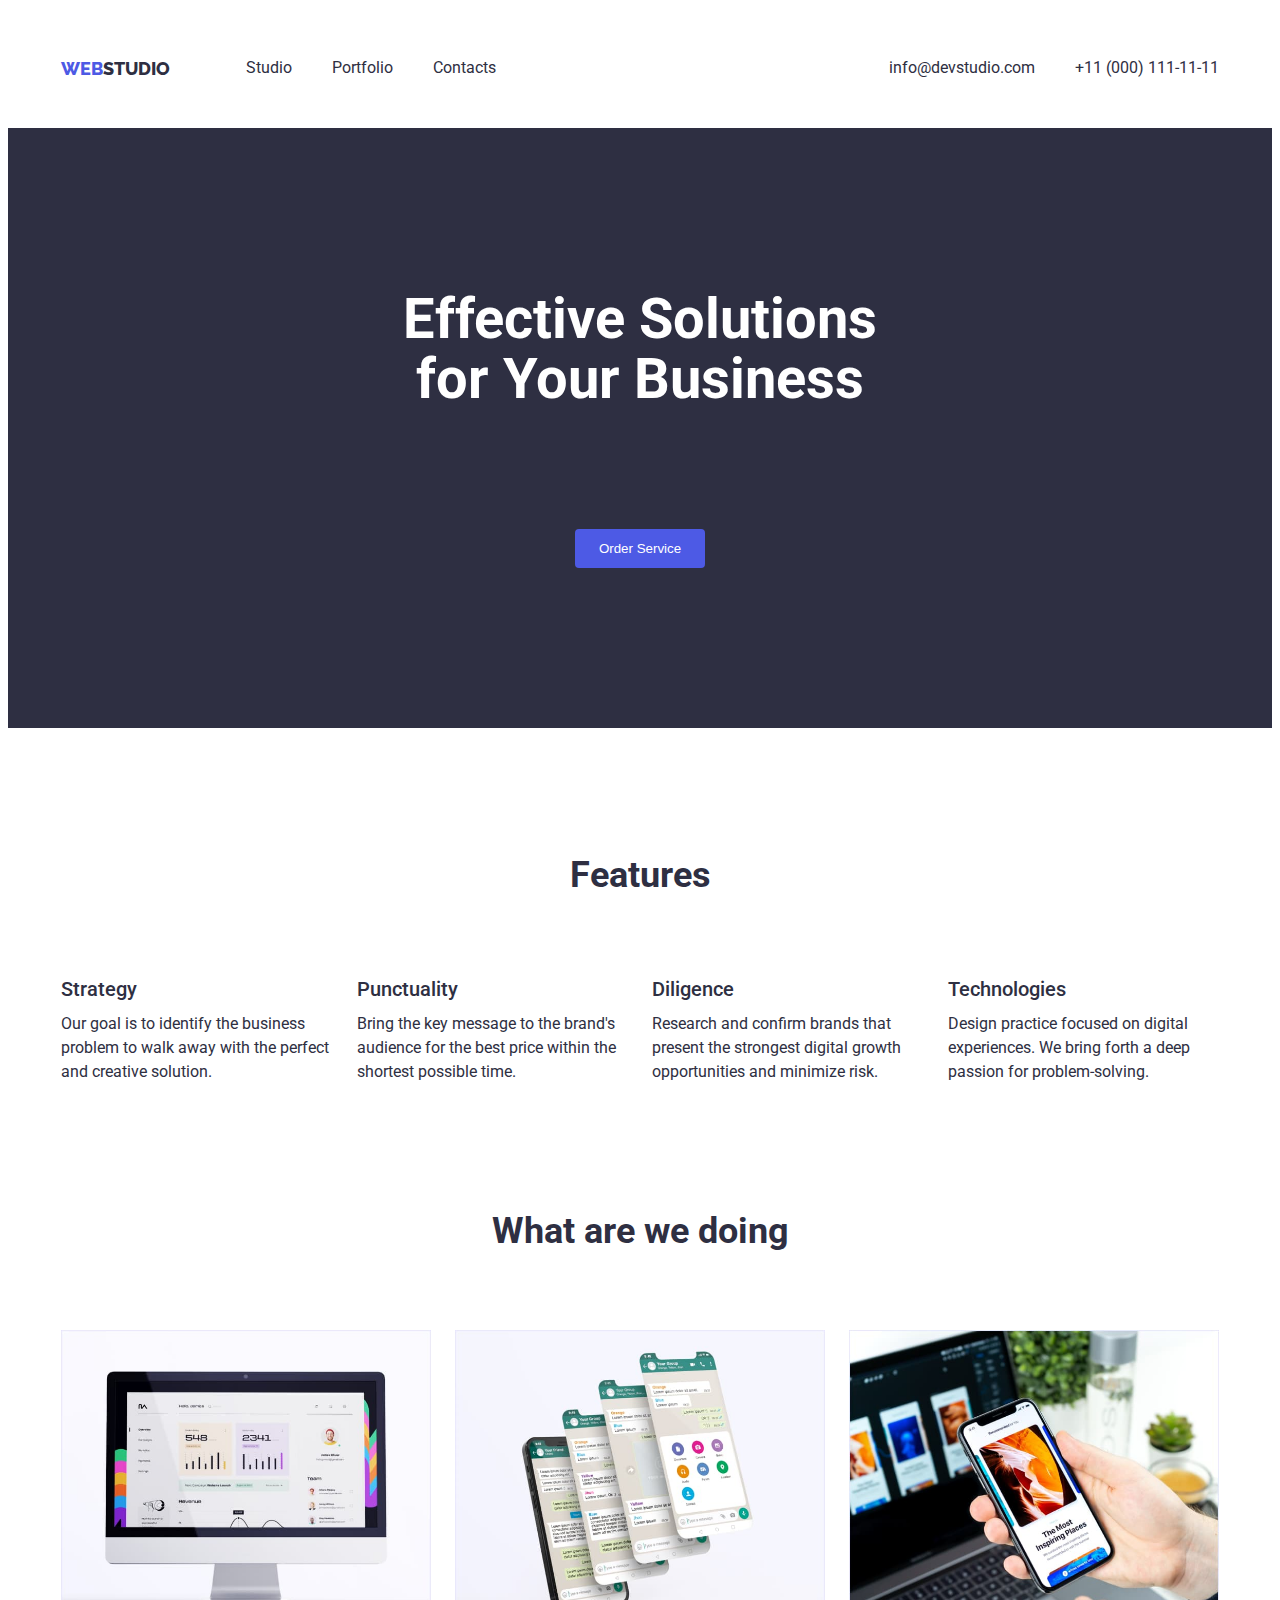
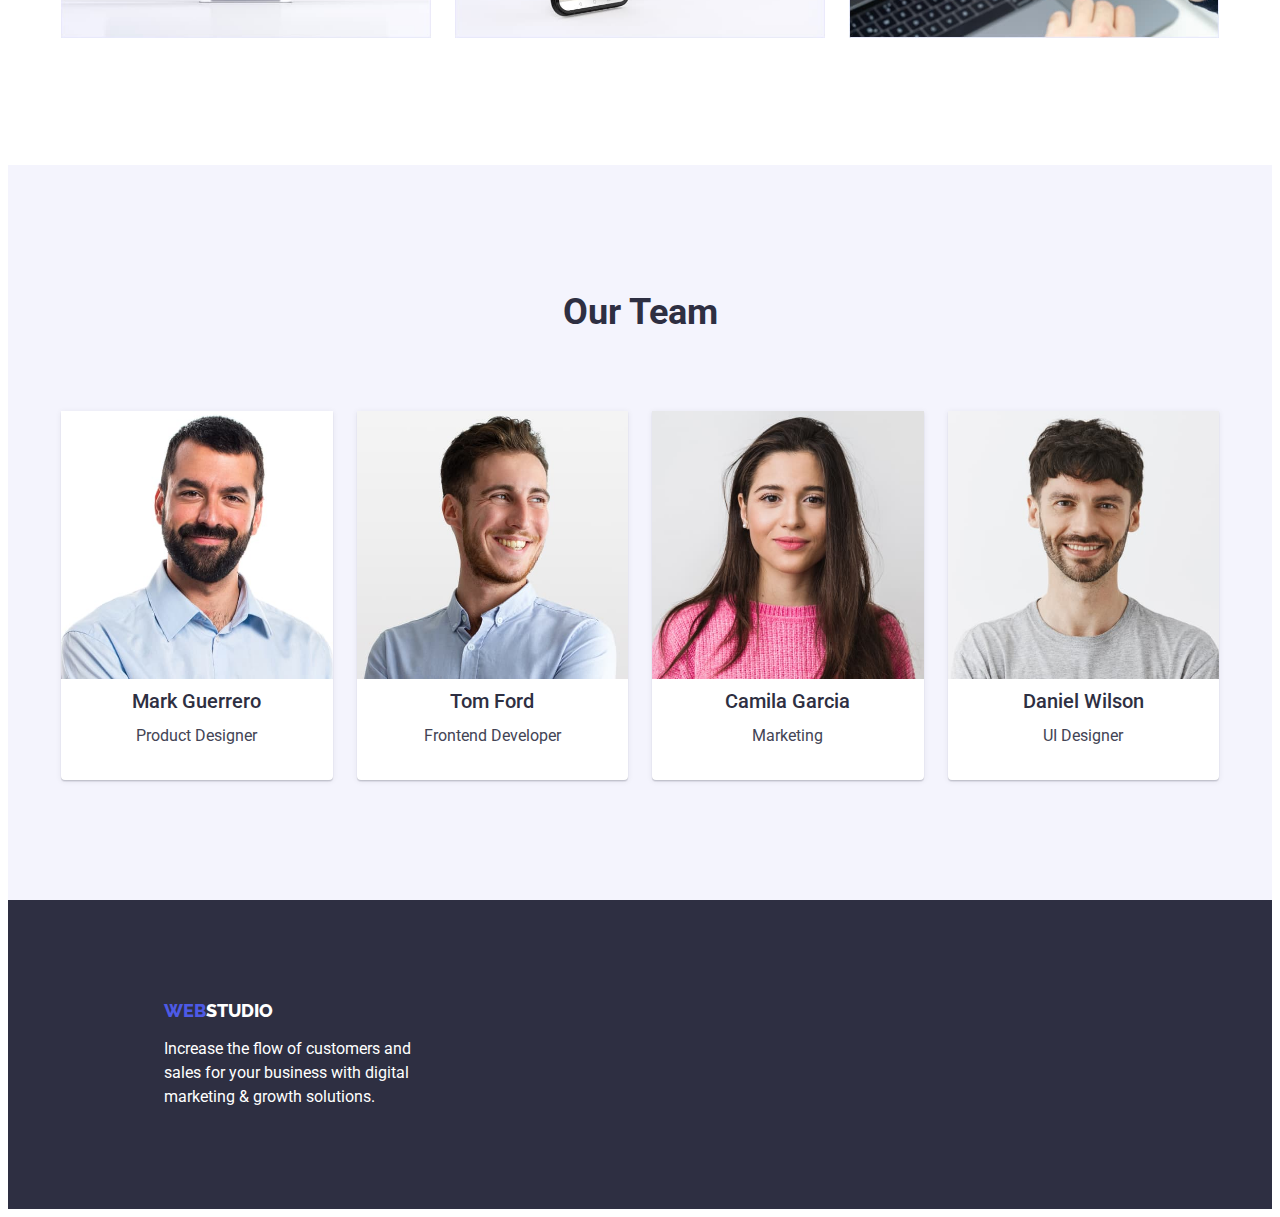
==== index.html @ d29c2085 "Added styling" ====
<!doctype html>
<html lang="en">
  <head>
    <meta charset="UTF-8" />
    <title>Studio</title>
    <link
      rel="stylesheet"
      href="https://cdnjs.cloudflare.com/ajax/libs/modern-normalize/2.0.0/modern-normalize.min.css"
      integrity="sha512-4xo8blKMVCiXpTaLzQSLSw3KFOVPWhm/TRtuPVc4WG6kUgjH6J03IBuG7JZPkcWMxJ5huwaBpOpnwYElP/m6wg=="
      crossorigin="anonymous"
      referrerpolicy="no-referrer"
    />
    <link
      href="https://fonts.googleapis.com/css2?family=Raleway:wght@800&family=Roboto:wght@400;500;700;900&display=swap"
      rel="stylesheet"
    />
    <link rel="stylesheet" href="css/styles.css" />
  </head>

  <body>
    <header class="header">
      <nav class="navigation">
        <a class="logo" href="./index.html"
          >WEB<span class="logo-part">STUDIO</span></a
        >
        <ul class="navigation-items">
          <li><a class="link" href="./index.html">Studio</a></li>
          <li><a class="link" href="./portfolio.html">Portfolio</a></li>
          <li><a class="link" href="./index.html">Contacts</a></li>
        </ul>
      </nav>
      <address class="contacts">
        <ul class="contacts-items">
          <li>
            <a class="link" href="mailto:info@devstudio.com"
              >info@devstudio.com</a
            >
          </li>
          <li>
            <a class="link" href="tel:+110001111111">+11 (000) 111-11-11</a>
          </li>
        </ul>
      </address>
    </header>
    <main>
      <section class="order-section">
        <h1 class="general-title">Effective Solutions for Your Business</h1>
        <button class="order-button" type="button">Order Service</button>
      </section>
      <section class="section">
        <h2 class="section-title">Features</h2>
        <ul class="feature-section-items">
          <li class="feature-section-item">
            <h3 class="card-title">Strategy</h3>
            <p>
              Our goal is to identify the business problem to walk away with the
              perfect and creative solution.
            </p>
          </li>
          <li class="feature-section-item">
            <h3 class="card-title">Punctuality</h3>
            <p>
              Bring the key message to the brand's audience for the best price
              within the shortest possible time.
            </p>
          </li>
          <li class="feature-section-item">
            <h3 class="card-title">Diligence</h3>
            <p>
              Research and confirm brands that present the strongest digital
              growth opportunities and minimize risk.
            </p>
          </li>
          <li class="feature-section-item">
            <h3 class="card-title">Technologies</h3>
            <p>
              Design practice focused on digital experiences. We bring forth a
              deep passion for problem-solving.
            </p>
          </li>
        </ul>
      </section>
      <section class="section">
        <h2 class="section-title">What are we doing</h2>
        <ul class="skills-section-items">
          <li class="skills-section-item">
            <img
              class="image"
              src="./images/what-we-doing/first-image.jpg"
              alt="desktop-application"
            />
          </li>
          <li class="skills-section-item">
            <img
              class="image"
              src="./images/what-we-doing/second-image.jpg"
              alt="mobile-application"
            />
          </li>
          <li class="skills-section-item">
            <img
              class="image"
              src="./images/what-we-doing/third-image.jpg"
              alt="adaptive-application"
            />
          </li>
        </ul>
      </section>
      <section class="team-section">
        <div class="team-section-content">
          <h2 class="section-title">Our Team</h2>
          <ul class="team-section-items">
            <li class="team-card">
              <img
                class="image"
                src="./images/our-team/first-image.jpg"
                alt="designer"
              />
              <h3 class="card-title">Mark Guerrero</h3>
              <p class="card-text">Product Designer</p>
            </li>
            <li class="team-card">
              <img
                class="image"
                src="./images/our-team/second-image.jpg"
                alt="developer"
              />
              <h3 class="card-title">Tom Ford</h3>
              <p class="card-text">Frontend Developer</p>
            </li>
            <li class="team-card">
              <img
                class="image"
                src="./images/our-team/third-image.jpg"
                alt="marketing"
              />
              <h3 class="card-title">Camila Garcia</h3>
              <p class="card-text">Marketing</p>
            </li>
            <li class="team-card">
              <img
                class="image"
                src="./images/our-team/fourth-image.jpg"
                alt="ui-designer"
              />
              <h3 class="card-title">Daniel Wilson</h3>
              <p class="card-text">UI Designer</p>
            </li>
          </ul>
        </div>
      </section>
    </main>
    <footer class="footer">
      <a class="logo" href="./index.html"
        >WEB<span class="logo-part">STUDIO</span></a
      >
      <p class="footer-text">
        Increase the flow of customers and sales for your business with digital
        marketing & growth solutions.
      </p>
    </footer>
  </body>
</html>
---- css/styles.css ----
:root {
  --container-width: 1158px;
  --primary-color: #4d5ae5;
  --primary-text-color: #2e2f42;
  --secondary-text-color: #ffffff;
  --card-text-color: #434455;
  --background-color: #ffffff;
  --button-none-active-color: #e7e9fc;
  --button-hover-color: #404bbf;
  --primary-sections-background-color: #2e2f42;
  --secondary-sections-background-color: #f4f4fd;
  --card-background-color: #2e2f4214;
  --card-border-color: #f4f4fd;
}

h1,
h2,
h3,
h4,
h5,
h6,
p {
  margin: 0;
  padding: 0;
}

body {
  font-family: 'Roboto', sans-serif;
  color: var(--primary-text-color);
  background-color: var(--background-color);
  font-size: 16px;
  line-height: 1.5;
}

button {
  border: none;
  padding: 12px 24px;
  border-radius: 4px;
  cursor: pointer;
}

ul {
  list-style-type: none;
  margin: 0;
  padding: 0;
}

a {
  text-decoration: none;
  color: var(--primary-text-color);
}

.header {
  display: flex;
  justify-content: space-between;
  align-items: center;
  max-width: var(--container-width);
  height: 72px;
  margin: 0 auto;
  padding: 24px 0;
}

.logo {
  display: inline-block;
  font-family: 'Raleway', sans-serif;
  font-size: 18px;
  font-weight: 800;
  line-height: 21px;
  color: var(--primary-color);
}

.logo-part {
  color: var(--primary-text-color);
}

.navigation {
  display: flex;
  align-items: center;
}

.navigation .logo {
  margin-right: 76px;
}

.navigation-items {
  display: flex;
  gap: 40px;
}

.contacts {
  font-style: normal;
}

.contacts-items {
  display: flex;
  gap: 40px;
}

.general-title {
  font-size: 56px;
  line-height: 60px;
  text-align: center;
  max-width: 496px;
  margin: 0 auto 72px;
}

.section-title {
  font-size: 36px;
  font-weight: 700;
  text-align: center;
  margin-bottom: 72px;
}

.card-title {
  font-size: 20px;
  font-weight: 500;
  margin-bottom: 8px;
}

.card-text {
  color: var(--card-text-color);
}

.link:hover {
  color: var(--button-hover-color);
}

.image {
  width: 100%;
  object-fit: cover;
}

.order-section {
  display: flex;
  flex-direction: column;
  justify-content: center;
  align-items: center;
  gap: 48px;
  height: 600px;
  margin-bottom: 120px;
  color: var(--secondary-text-color);
  background-color: var(--primary-sections-background-color);
}

.order-button {
  background-color: var(--primary-color);
  color: var(--secondary-text-color);
}

.order-button:hover {
  background-color: var(--button-hover-color);
}

.section {
  max-width: var(--container-width);
  margin: 0 auto 120px;
}

.feature-section-items {
  display: flex;
  gap: 24px;
}

.feature-section-item {
  width: calc((100% - 48px) / 4);
}

.skills-section-items {
  display: flex;
  gap: 24px;
}

.skills-section-item {
  width: calc((100% - 48px) / 3);
}

.team-section {
  background-color: var(--secondary-sections-background-color);
}

.team-section-content {
  max-width: var(--container-width);
  padding: 120px 0;
  margin: 0 auto;
}

.team-section-items {
  display: flex;
  gap: 24px;
}

.team-card {
  width: calc((100% - 48px) / 4);
  padding-bottom: 32px;
  text-align: center;
  background-color: var(--background-color);
  border-radius: 0 0 4px 4px;
  box-shadow:
    0 2px 1px 0 rgba(46, 47, 66, 0.08),
    0 1px 1px 0 rgba(46, 47, 66, 0.16),
    0 1px 6px 0 rgba(46, 47, 66, 0.08);
}

.filter-button {
  color: var(--primary-color);
  background-color: var(--button-none-active-color);
}

.filter-button:hover {
  background-color: var(--button-hover-color);
  color: var(--secondary-text-color);
}

.portfolio-section {
  padding-top: 120px;
}

.portfolio-items {
  display: flex;
  flex-wrap: wrap;
  gap: 24px;
}

.portfolio-card {
  width: calc((100% - 48px) / 3);
  border: 1px solid var(--card-border-color);
}

.portfolio-card:hover {
  box-shadow:
    0 2px 1px 0 rgba(46, 47, 66, 0.08),
    0 1px 1px 0 rgba(46, 47, 66, 0.16),
    0 1px 6px 0 rgba(46, 47, 66, 0.08);
}

.portfolio-card-text {
  padding: 32px 16px;
}

.filter-items {
  display: flex;
  justify-content: center;
  flex-wrap: wrap;
  gap: 24px;
  margin-bottom: 72px;
}

.footer {
  padding: 100px 156px;
  background-color: var(--primary-sections-background-color);
  color: var(--background-color);
}

.footer .logo {
  margin-bottom: 16px;
}

.footer .logo-part {
  color: var(--secondary-text-color);
}

.footer-text {
  max-width: 264px;
}
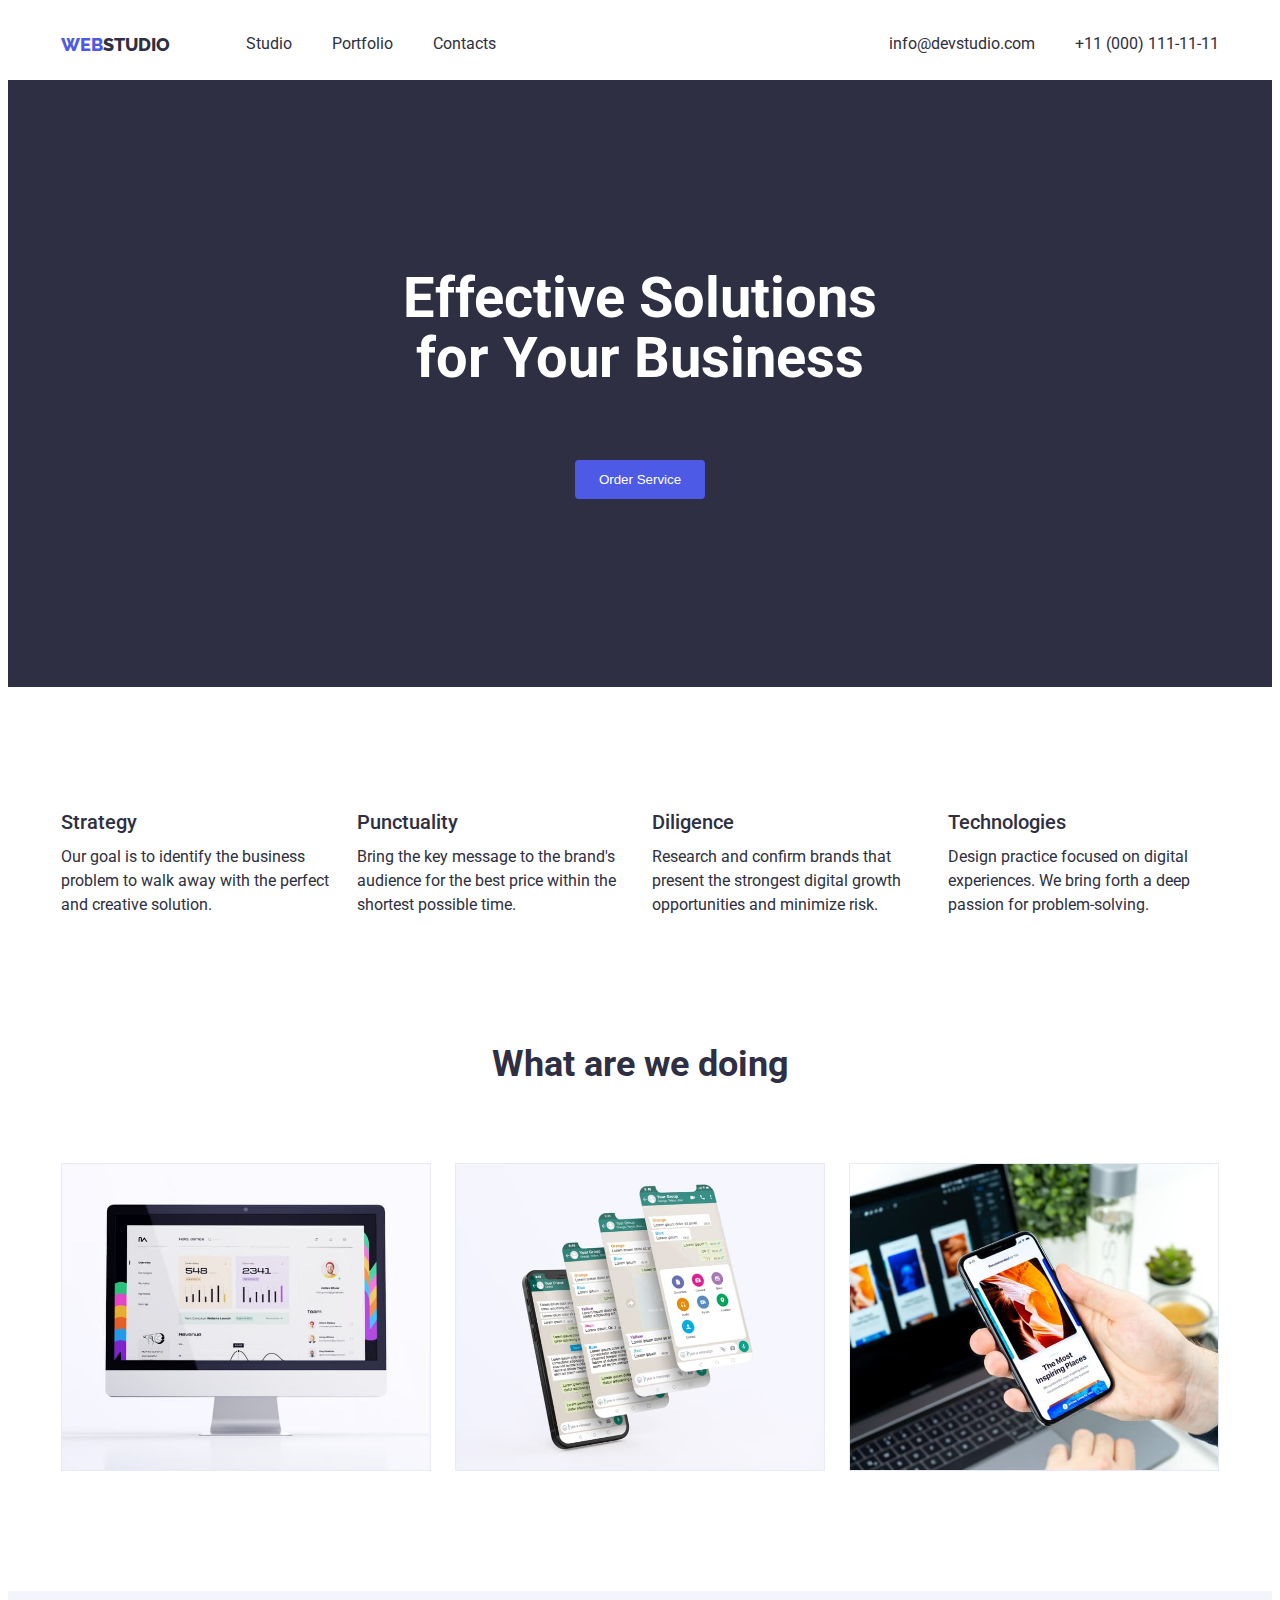
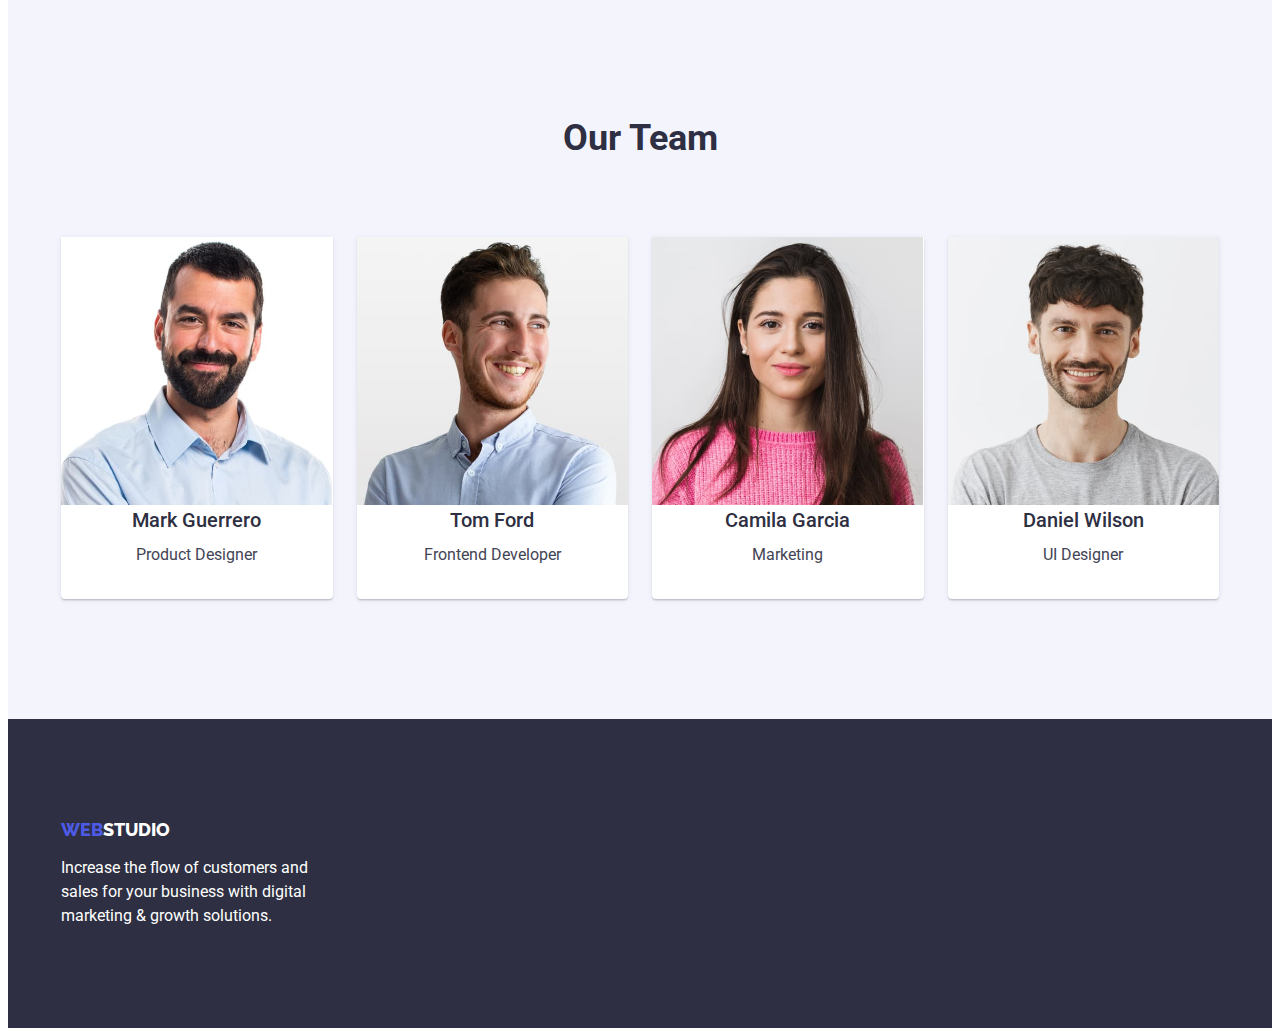
==== commit 7da576a5: "Fix comments" ====
--- a/index.html
+++ b/index.html
@@ -19,95 +19,107 @@
 
   <body>
     <header class="header">
-      <nav class="navigation">
-        <a class="logo" href="./index.html"
-          >WEB<span class="logo-part">STUDIO</span></a
-        >
-        <ul class="navigation-items">
-          <li><a class="link" href="./index.html">Studio</a></li>
-          <li><a class="link" href="./portfolio.html">Portfolio</a></li>
-          <li><a class="link" href="./index.html">Contacts</a></li>
-        </ul>
-      </nav>
-      <address class="contacts">
-        <ul class="contacts-items">
-          <li>
-            <a class="link" href="mailto:info@devstudio.com"
-              >info@devstudio.com</a
-            >
-          </li>
-          <li>
-            <a class="link" href="tel:+110001111111">+11 (000) 111-11-11</a>
-          </li>
-        </ul>
-      </address>
+      <div class="container">
+        <nav class="navigation">
+          <a class="logo" href="./index.html"
+            >WEB<span class="logo-part">STUDIO</span></a
+          >
+          <ul class="navigation-items">
+            <li><a class="link" href="./index.html">Studio</a></li>
+            <li><a class="link" href="./portfolio.html">Portfolio</a></li>
+            <li><a class="link" href="./index.html">Contacts</a></li>
+          </ul>
+        </nav>
+        <address class="contacts">
+          <ul class="contacts-items">
+            <li>
+              <a class="link" href="mailto:info@devstudio.com"
+                >info@devstudio.com</a
+              >
+            </li>
+            <li>
+              <a class="link" href="tel:+110001111111">+11 (000) 111-11-11</a>
+            </li>
+          </ul>
+        </address>
+      </div>
     </header>
+
     <main>
-      <section class="order-section">
-        <h1 class="general-title">Effective Solutions for Your Business</h1>
-        <button class="order-button" type="button">Order Service</button>
+      <section class="section order-section">
+        <div class="container">
+          <h1 class="general-title">Effective Solutions for Your Business</h1>
+          <button class="order-button" type="button">Order Service</button>
+        </div>
       </section>
-      <section class="section">
-        <h2 class="section-title">Features</h2>
-        <ul class="feature-section-items">
-          <li class="feature-section-item">
-            <h3 class="card-title">Strategy</h3>
-            <p>
-              Our goal is to identify the business problem to walk away with the
-              perfect and creative solution.
-            </p>
-          </li>
-          <li class="feature-section-item">
-            <h3 class="card-title">Punctuality</h3>
-            <p>
-              Bring the key message to the brand's audience for the best price
-              within the shortest possible time.
-            </p>
-          </li>
-          <li class="feature-section-item">
-            <h3 class="card-title">Diligence</h3>
-            <p>
-              Research and confirm brands that present the strongest digital
-              growth opportunities and minimize risk.
-            </p>
-          </li>
-          <li class="feature-section-item">
-            <h3 class="card-title">Technologies</h3>
-            <p>
-              Design practice focused on digital experiences. We bring forth a
-              deep passion for problem-solving.
-            </p>
-          </li>
-        </ul>
+
+      <section class="section feature-section">
+        <div class="container">
+          <h2 class="section-title visually-hidden">Features</h2>
+          <ul class="feature-section-items">
+            <li class="feature-section-item">
+              <h3 class="card-title">Strategy</h3>
+              <p>
+                Our goal is to identify the business problem to walk away with
+                the perfect and creative solution.
+              </p>
+            </li>
+            <li class="feature-section-item">
+              <h3 class="card-title">Punctuality</h3>
+              <p>
+                Bring the key message to the brand's audience for the best price
+                within the shortest possible time.
+              </p>
+            </li>
+            <li class="feature-section-item">
+              <h3 class="card-title">Diligence</h3>
+              <p>
+                Research and confirm brands that present the strongest digital
+                growth opportunities and minimize risk.
+              </p>
+            </li>
+            <li class="feature-section-item">
+              <h3 class="card-title">Technologies</h3>
+              <p>
+                Design practice focused on digital experiences. We bring forth a
+                deep passion for problem-solving.
+              </p>
+            </li>
+          </ul>
+        </div>
       </section>
-      <section class="section">
-        <h2 class="section-title">What are we doing</h2>
-        <ul class="skills-section-items">
-          <li class="skills-section-item">
-            <img
-              class="image"
-              src="./images/what-we-doing/first-image.jpg"
-              alt="desktop-application"
-            />
-          </li>
-          <li class="skills-section-item">
-            <img
-              class="image"
-              src="./images/what-we-doing/second-image.jpg"
-              alt="mobile-application"
-            />
-          </li>
-          <li class="skills-section-item">
-            <img
-              class="image"
-              src="./images/what-we-doing/third-image.jpg"
-              alt="adaptive-application"
-            />
-          </li>
-        </ul>
+
+      <section class="section skills-section">
+        <div class="container">
+          <h2 class="section-title">What are we doing</h2>
+          <ul class="skills-section-items">
+            <li class="skills-section-item">
+              <img
+                class="image"
+                src="./images/what-we-doing/first-image.jpg"
+                alt="desktop-application"
+              />
+            </li>
+            <li class="skills-section-item">
+              <img
+                class="image"
+                src="./images/what-we-doing/second-image.jpg"
+                alt="mobile-application"
+              />
+            </li>
+            <li class="skills-section-item">
+              <img
+                class="image"
+                src="./images/what-we-doing/third-image.jpg"
+                alt="adaptive-application"
+              />
+            </li>
+          </ul>
+        </div>
       </section>
-      <section class="team-section">
-        <div class="team-section-content">
+
+      <section class="section team-section">
+        <div class="container">
           <h2 class="section-title">Our Team</h2>
           <ul class="team-section-items">
             <li class="team-card">
@@ -150,14 +162,17 @@
         </div>
       </section>
     </main>
+
     <footer class="footer">
-      <a class="logo" href="./index.html"
-        >WEB<span class="logo-part">STUDIO</span></a
-      >
-      <p class="footer-text">
-        Increase the flow of customers and sales for your business with digital
-        marketing & growth solutions.
-      </p>
+      <div class="container">
+        <a class="logo" href="./index.html"
+          >WEB<span class="logo-part">STUDIO</span></a
+        >
+        <p class="footer-text">
+          Increase the flow of customers and sales for your business with
+          digital marketing & growth solutions.
+        </p>
+      </div>
     </footer>
   </body>
 </html>
--- a/css/styles.css
+++ b/css/styles.css
@@ -50,14 +50,29 @@
   color: var(--primary-text-color);
 }
 
-.header {
+.container {
+  max-width: var(--container-width);
+  padding: 0 15px;
+  margin: 0 auto;
+}
+
+.visually-hidden {
+  position: absolute;
+  width: 1px;
+  height: 1px;
+  margin: -1px;
+  border: 0;
+  padding: 0;
+  white-space: nowrap;
+  clip-path: inset(100%);
+  clip: rect(0 0 0 0);
+  overflow: hidden;
+}
+
+.header .container {
   display: flex;
   justify-content: space-between;
   align-items: center;
-  max-width: var(--container-width);
-  height: 72px;
-  margin: 0 auto;
-  padding: 24px 0;
 }
 
 .logo {
@@ -87,6 +102,11 @@
   gap: 40px;
 }
 
+.navigation-items .link {
+  display: block;
+  padding: 24px 0;
+}
+
 .contacts {
   font-style: normal;
 }
@@ -94,6 +114,11 @@
 .contacts-items {
   display: flex;
   gap: 40px;
+}
+
+.contacts-items .link {
+  display: block;
+  padding: 24px 0;
 }
 
 .general-title {
@@ -126,18 +151,15 @@
 }
 
 .image {
-  width: 100%;
+  display: block;
+  max-width: 100%;
+  height: auto;
   object-fit: cover;
 }
 
 .order-section {
-  display: flex;
-  flex-direction: column;
-  justify-content: center;
-  align-items: center;
-  gap: 48px;
-  height: 600px;
-  margin-bottom: 120px;
+  text-align: center;
+  padding: 188px 0;
   color: var(--secondary-text-color);
   background-color: var(--primary-sections-background-color);
 }
@@ -151,9 +173,8 @@
   background-color: var(--button-hover-color);
 }
 
-.section {
-  max-width: var(--container-width);
-  margin: 0 auto 120px;
+.feature-section {
+  padding: 120px 0;
 }
 
 .feature-section-items {
@@ -162,7 +183,11 @@
 }
 
 .feature-section-item {
-  width: calc((100% - 48px) / 4);
+  width: calc((100% - 72px) / 4);
+}
+
+.skills-section {
+  padding: 0 0 120px;
 }
 
 .skills-section-items {
@@ -175,22 +200,17 @@
 }
 
 .team-section {
+  padding: 120px 0;
   background-color: var(--secondary-sections-background-color);
 }
 
-.team-section-content {
-  max-width: var(--container-width);
-  padding: 120px 0;
-  margin: 0 auto;
-}
-
 .team-section-items {
   display: flex;
   gap: 24px;
 }
 
 .team-card {
-  width: calc((100% - 48px) / 4);
+  width: calc((100% - 72px) / 4);
   padding-bottom: 32px;
   text-align: center;
   background-color: var(--background-color);
@@ -212,7 +232,7 @@
 }
 
 .portfolio-section {
-  padding-top: 120px;
+  padding: 120px 0;
 }
 
 .portfolio-items {
@@ -223,7 +243,6 @@
 
 .portfolio-card {
   width: calc((100% - 48px) / 3);
-  border: 1px solid var(--card-border-color);
 }
 
 .portfolio-card:hover {
@@ -235,6 +254,7 @@
 
 .portfolio-card-text {
   padding: 32px 16px;
+  border: 1px solid var(--card-border-color);
 }
 
 .filter-items {
@@ -246,7 +266,7 @@
 }
 
 .footer {
-  padding: 100px 156px;
+  padding: 100px 0;
   background-color: var(--primary-sections-background-color);
   color: var(--background-color);
 }
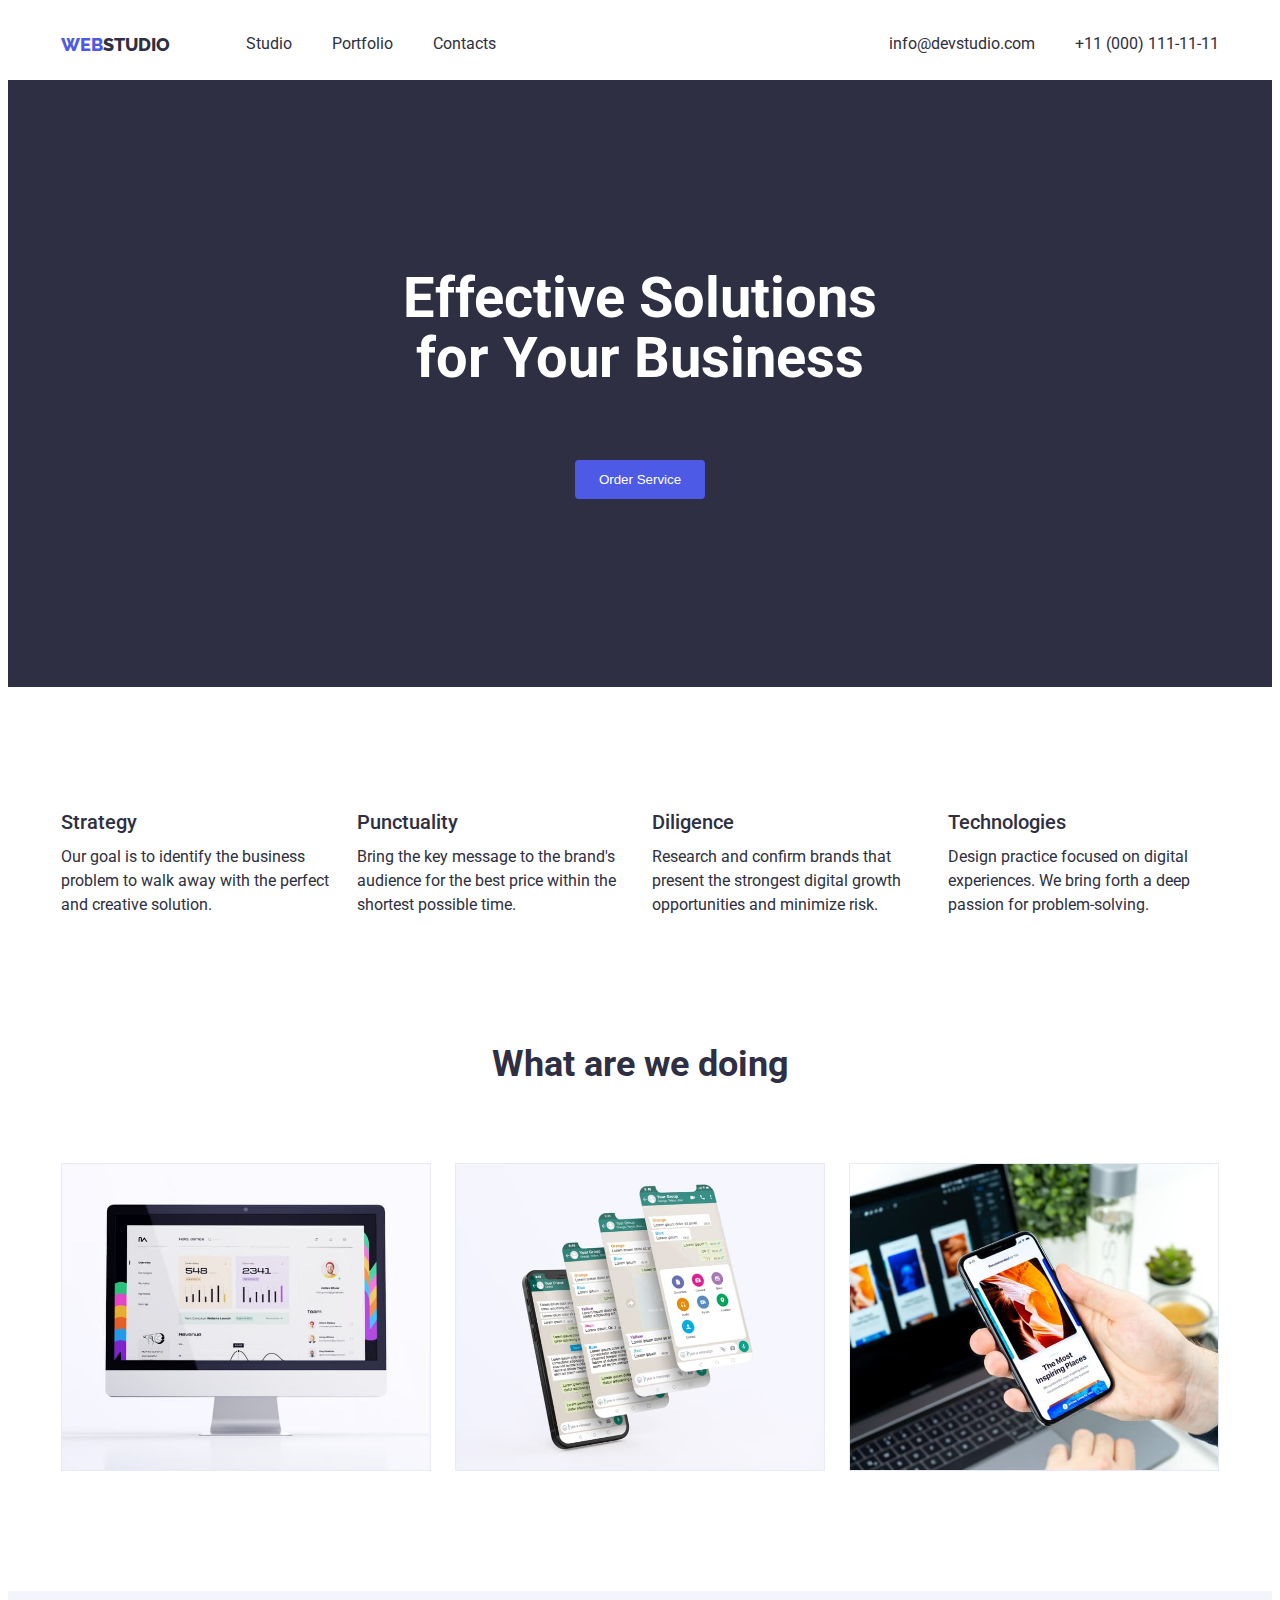
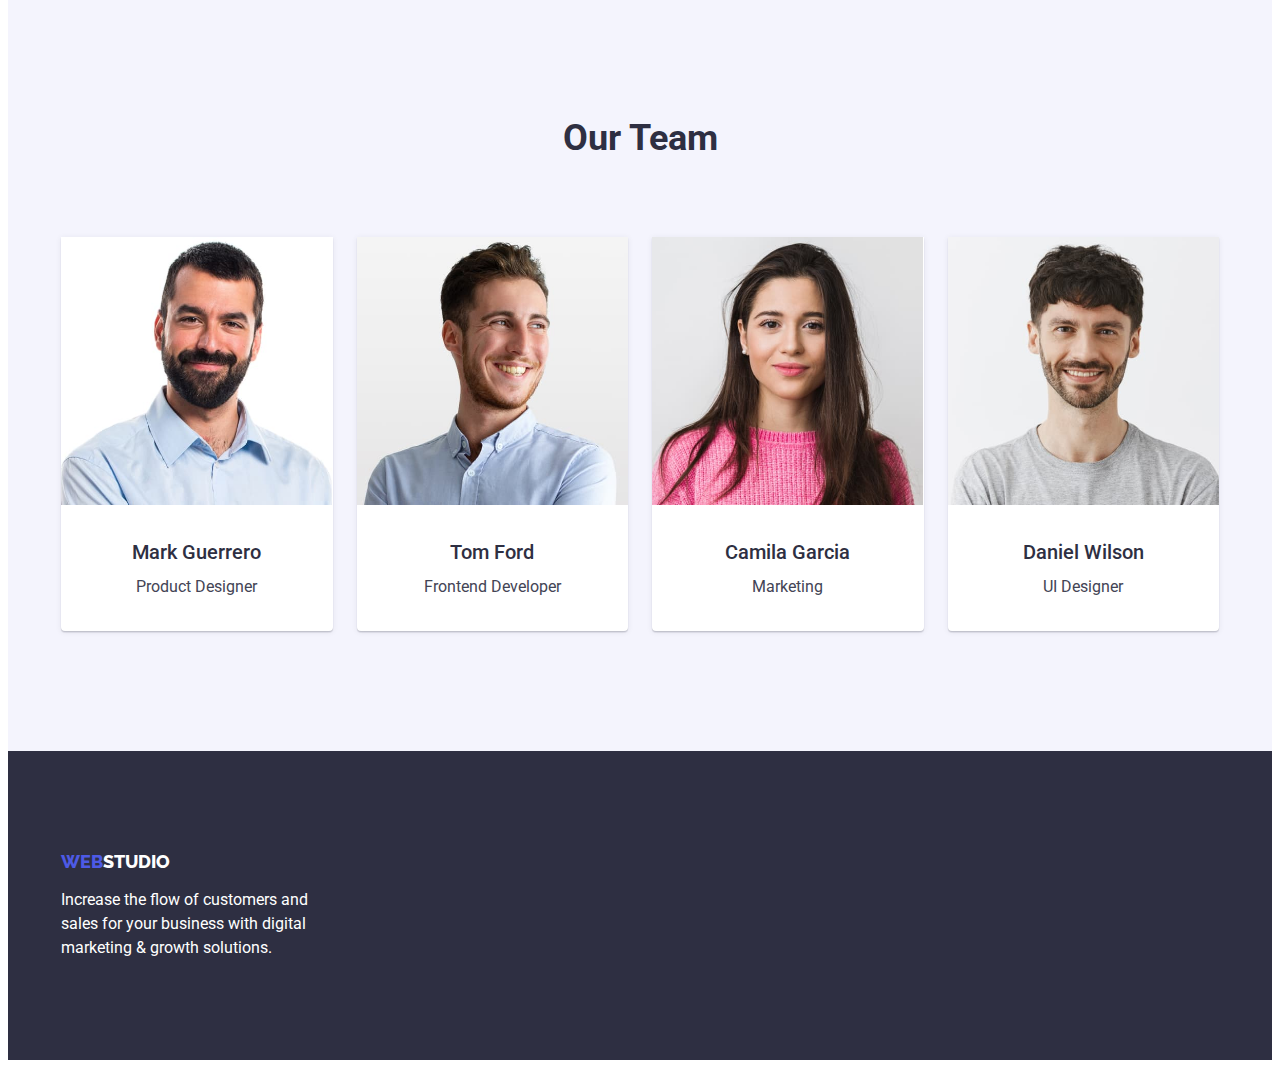
==== commit db241218: "Fix comments" ====
--- a/index.html
+++ b/index.html
@@ -128,8 +128,10 @@
                 src="./images/our-team/first-image.jpg"
                 alt="designer"
               />
-              <h3 class="card-title">Mark Guerrero</h3>
-              <p class="card-text">Product Designer</p>
+              <div class="team-card-text">
+                <h3 class="card-title">Mark Guerrero</h3>
+                <p class="card-text">Product Designer</p>
+              </div>
             </li>
             <li class="team-card">
               <img
@@ -137,8 +139,10 @@
                 src="./images/our-team/second-image.jpg"
                 alt="developer"
               />
-              <h3 class="card-title">Tom Ford</h3>
-              <p class="card-text">Frontend Developer</p>
+              <div class="team-card-text">
+                <h3 class="card-title">Tom Ford</h3>
+                <p class="card-text">Frontend Developer</p>
+              </div>
             </li>
             <li class="team-card">
               <img
@@ -146,8 +150,10 @@
                 src="./images/our-team/third-image.jpg"
                 alt="marketing"
               />
-              <h3 class="card-title">Camila Garcia</h3>
-              <p class="card-text">Marketing</p>
+              <div class="team-card-text">
+                <h3 class="card-title">Camila Garcia</h3>
+                <p class="card-text">Marketing</p>
+              </div>
             </li>
             <li class="team-card">
               <img
@@ -155,8 +161,10 @@
                 src="./images/our-team/fourth-image.jpg"
                 alt="ui-designer"
               />
-              <h3 class="card-title">Daniel Wilson</h3>
-              <p class="card-text">UI Designer</p>
+              <div class="team-card-text">
+                <h3 class="card-title">Daniel Wilson</h3>
+                <p class="card-text">UI Designer</p>
+              </div>
             </li>
           </ul>
         </div>
--- a/css/styles.css
+++ b/css/styles.css
@@ -211,8 +211,6 @@
 
 .team-card {
   width: calc((100% - 72px) / 4);
-  padding-bottom: 32px;
-  text-align: center;
   background-color: var(--background-color);
   border-radius: 0 0 4px 4px;
   box-shadow:
@@ -221,6 +219,11 @@
     0 1px 6px 0 rgba(46, 47, 66, 0.08);
 }
 
+.team-card-text {
+  padding: 32px 0;
+  text-align: center;
+}
+
 .filter-button {
   color: var(--primary-color);
   background-color: var(--button-none-active-color);
